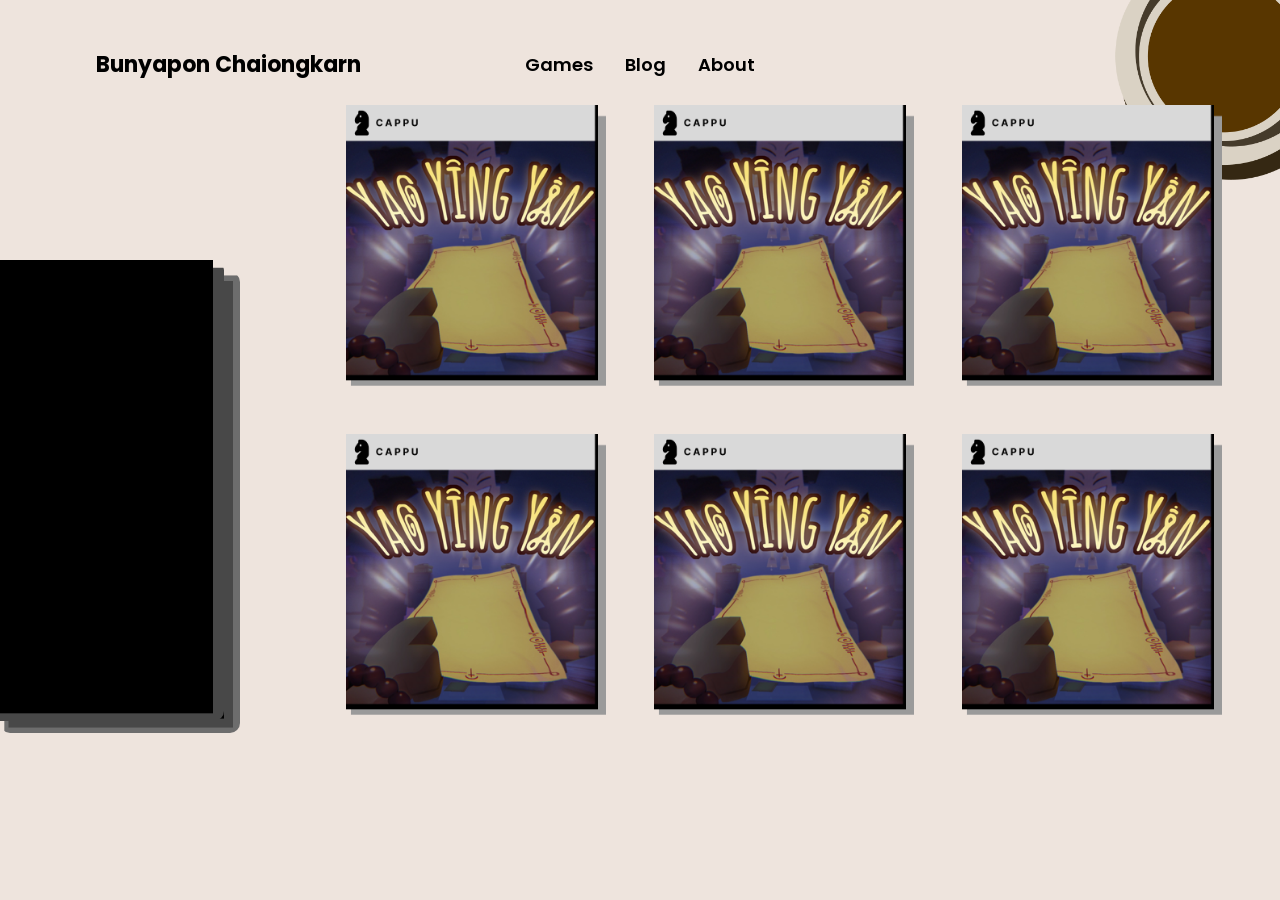
==== Website/index.html @ 5b630ec6 "Initial commit" ====
<!DOCTYPE html>
<html lang="en">
<head>
  <meta charset="UTF-8">
  <meta name="viewport" content="width=device-width, initial-scale=1.0">
  <title>Games List – Bunyapon Chaiongkarn</title>
  <link rel="preconnect" href="https://fonts.googleapis.com">
  <link rel="preconnect" href="https://fonts.gstatic.com" crossorigin>
  <link href="https://fonts.googleapis.com/css2?family=Poppins:wght@400;500;600;700&display=swap" rel="stylesheet">
  <link rel="stylesheet" href="style.css">
</head>
<body>

  <div class="page">

    <img class="coffee-decor" src="../Assets/Coffee.png" alt="" aria-hidden="true">

    <header class="topbar">
      <p class="brand">Bunyapon Chaiongkarn</p>
      <nav class="nav">
        <a href="index.html">Games</a>
        <a href="#">Blog</a>
        <a href="#">About</a>
      </nav>
    </header>

    <main class="games-layout">

      <div class="case-stack" aria-hidden="true">
        <img class="ps-bottom" src="../Assets/PS_Bottom.png" alt="">
        <img class="ps-top" src="../Assets/PS_Top.png" alt="">
      </div>

      <div class="games-grid-wrap">
        <div class="games-grid">
          <a class="game-card" href="#">
            <img src="../Assets/CD%20Case.png" alt="Yao Ying Yan">
          </a>
          <a class="game-card" href="#">
            <img src="../Assets/CD%20Case.png" alt="Yao Ying Yan">
          </a>
          <a class="game-card" href="#">
            <img src="../Assets/CD%20Case.png" alt="Yao Ying Yan">
          </a>
          <a class="game-card" href="#">
            <img src="../Assets/CD%20Case.png" alt="Yao Ying Yan">
          </a>
          <a class="game-card" href="#">
            <img src="../Assets/CD%20Case.png" alt="Yao Ying Yan">
          </a>
          <a class="game-card" href="#">
            <img src="../Assets/CD%20Case.png" alt="Yao Ying Yan">
          </a>
        </div>
      </div>

    </main>

  </div>

</body>
</html>
---- Website/style.css ----
/* =========================================================
   Tokens — from DESIGN.md §2 (draft values, pixel-sampled
   from DraftScreenshot/Home_SelectGame.png + Home_ShowGame.png,
   not yet confirmed against Figma Dev Mode — see §7)
   ========================================================= */
:root {
  --color-bg:        #EEE4DD;
  --color-surface:   #D9D9D9;
  --color-text:      #000000;
  --color-primary:   #583600;
  --color-accent:    #583600;

  --space-1: 4px;
  --space-2: 8px;
  --space-3: 12px;
  --space-4: 16px;
  --space-5: 24px;
  --space-6: 32px;
  --space-7: 48px;
  --space-8: 64px;
  --space-9: 96px;

  --radius-card: 10px;
  --radius-full: 9999px;

  --max-content-width: 1600px;
}

/* =========================================================
   Base
   ========================================================= */
* {
  box-sizing: border-box;
}

body {
  margin: 0;
  background: var(--color-bg);
  color: var(--color-text);
  font-family: "Poppins", sans-serif;
}

a {
  color: inherit;
  text-decoration: none;
}

img {
  max-width: 100%;
}

.page {
  position: relative;
  overflow-x: hidden; /* lets the coffee cup bleed off the true browser edge, at any width,
                          without a horizontal scrollbar */
  min-height: 100vh;
  display: flex;
  flex-direction: column; /* topbar keeps its natural height; games-layout (flex: 1 0 auto)
                              fills everything below it, so the case-stack can be centered
                              in the true remaining viewport height without hardcoding the
                              navbar's height anywhere */
}

/* The header keeps a soft width ceiling so the nav doesn't drift too far
   from the brand on huge monitors. .games-layout is intentionally NOT
   capped here any more — the grid needs to reach the true right edge of
   the screen for .games-grid-wrap to center against it, and the grid's
   own minmax() column sizing already stops individual cards from
   stretching absurdly, so a separate cap isn't needed. */
.topbar {
  max-width: var(--max-content-width);
  margin: 0; /* left-aligned, not centered — stays pinned to the true left
                edge of the page at any window size */
}

/* =========================================================
   Decorative coffee cup — bleeds off the top-right corner,
   same way it does in the screenshot
   ========================================================= */
.coffee-decor {
  position: absolute;
  top: -64px;
  right: -64px;
  width: 240px;
  height: auto;
  pointer-events: none;
  z-index: 0;
}

/* =========================================================
   Top bar — brand name + nav, plain text
   ========================================================= */
.topbar {
  position: relative;
  z-index: 1;
  display: grid;
  grid-template-columns: 1fr auto 1fr;
  align-items: center;
  gap: var(--space-4);
  padding: var(--space-7) var(--space-9) var(--space-5);
}

.brand {
  grid-column: 1;
  justify-self: start;
  margin: 0;
  font-size: 22px;
  font-weight: 700;
}

.nav {
  grid-column: 2;
  justify-self: center;
  display: flex;
  gap: var(--space-6);
}

.nav a {
  font-size: 18px;
  font-weight: 600;
}

/* =========================================================
   Games section — case-stack placeholder + card grid
   ========================================================= */
.games-layout {
  position: relative;
  z-index: 1;
  display: flex;
  align-items: center; /* vertically centers the case-stack between the bottom of the
                           navbar and the bottom of the screen; .games-grid-wrap opts
                           back out of this with its own align-self */
  flex: 1 0 auto; /* fill the remaining viewport height below the navbar, but never
                      shrink below the content's own natural height */
  gap: var(--space-7);
  /* No right/bottom padding: .games-grid-wrap needs to reach the true
     right edge of the screen to center against it, and no bottom padding
     keeps the vertical centering symmetric (padding on only one side
     would skew the midpoint). Left padding stays only so the case-stack's
     margin-left cancel-trick below has something to cancel back to 0. */
  padding: 0 0 0 var(--space-9);
}

/* --- left placeholder stack: PS_Bottom + PS_Top, small offset ---
   Sized to the same proportions as the box in the draft screenshot
   (roughly 1 card wide, ~1.9x a card's height) rather than stretched
   to match the grid, since PS_Top/PS_Bottom are near-square source
   images and object-fit: cover reshapes them either way. */
.case-stack {
  position: relative;
  width: 240px;
  aspect-ratio: 172 / 330;
  flex-shrink: 0;
  /* In the draft screenshot the stack sits flush against the true page
     edge, with none of the left inset the header/grid have — pull it
     back out of .games-layout's padding to match. */
  margin-left: calc(-1 * var(--space-9));
  border-radius: var(--radius-card);
}

.case-stack img {
  position: absolute;
  inset: 0;
  width: 100%;
  height: 100%;
  /* fill (the default), not cover: PS_Top/PS_Bottom are near-square, and
     cover would crop away their own right/bottom shadow-border edge to
     fill this tall box. Stretching keeps that border visible all the way
     down, which is what produces the stepped/fanned look. Since the
     border is a flat color the non-uniform stretch doesn't read as
     distortion. */
  object-fit: fill;
  border-radius: var(--radius-card);
}

.case-stack .ps-bottom {
  z-index: 1;
}

.case-stack .ps-top {
  z-index: 2;
  transform: translate(-16px, -12px);
}

/* --- game card grid ---
   .games-grid-wrap fills the space to the right of the case-stack and
   horizontally centers .games-grid inside it; .games-grid itself uses a
   bounded card width (not 1fr) so it has an intrinsic width to center
   rather than stretching edge-to-edge. */
.games-grid-wrap {
  flex: 1;
  align-self: flex-start; /* opts out of .games-layout's vertical centering —
                              the grid stays top-aligned under the navbar */
  display: flex;
  justify-content: center;
  min-width: 0;
}

.games-grid {
  display: grid;
  grid-template-columns: repeat(3, minmax(180px, 260px));
  gap: var(--space-7);
  align-content: start;
}

.game-card {
  display: block;
}

.game-card img {
  display: block;
  width: 100%;
  height: auto;
}

/* =========================================================
   Responsive — rough pass only; full pass is a later build step (§5)
   ========================================================= */
@media (max-width: 1024px) {
  .games-grid {
    grid-template-columns: repeat(2, minmax(180px, 260px));
  }
}

@media (max-width: 768px) {
  .topbar {
    grid-template-columns: 1fr;
    justify-items: center;
    text-align: center;
    row-gap: var(--space-3);
    padding: var(--space-5) var(--space-5) var(--space-4);
  }

  .brand,
  .nav {
    grid-column: 1;
    justify-self: center;
  }

  .games-layout {
    flex-direction: column;
    align-items: center; /* axis flips with the column direction: this now
                             centers case-stack/grid-wrap horizontally */
    flex: initial; /* the vertical-centering trick is a desktop thing —
                       once everything stacks, just flow normally */
    padding: 0 var(--space-5) var(--space-6);
  }

  .case-stack {
    align-self: center;
    width: 100%;
    max-width: 220px;
    margin-left: 0; /* no longer pinned to the true edge once it's stacked
                        above the grid, centered like everything else */
  }

  .games-grid-wrap {
    align-self: stretch;
    width: 100%;
  }

  .games-grid {
    grid-template-columns: repeat(2, minmax(140px, 1fr));
    gap: var(--space-5);
  }

  .coffee-decor {
    width: 160px;
    top: -40px;
    right: -40px;
  }
}

@media (max-width: 480px) {
  .games-grid {
    grid-template-columns: repeat(2, minmax(120px, 1fr));
    gap: var(--space-4);
  }
}
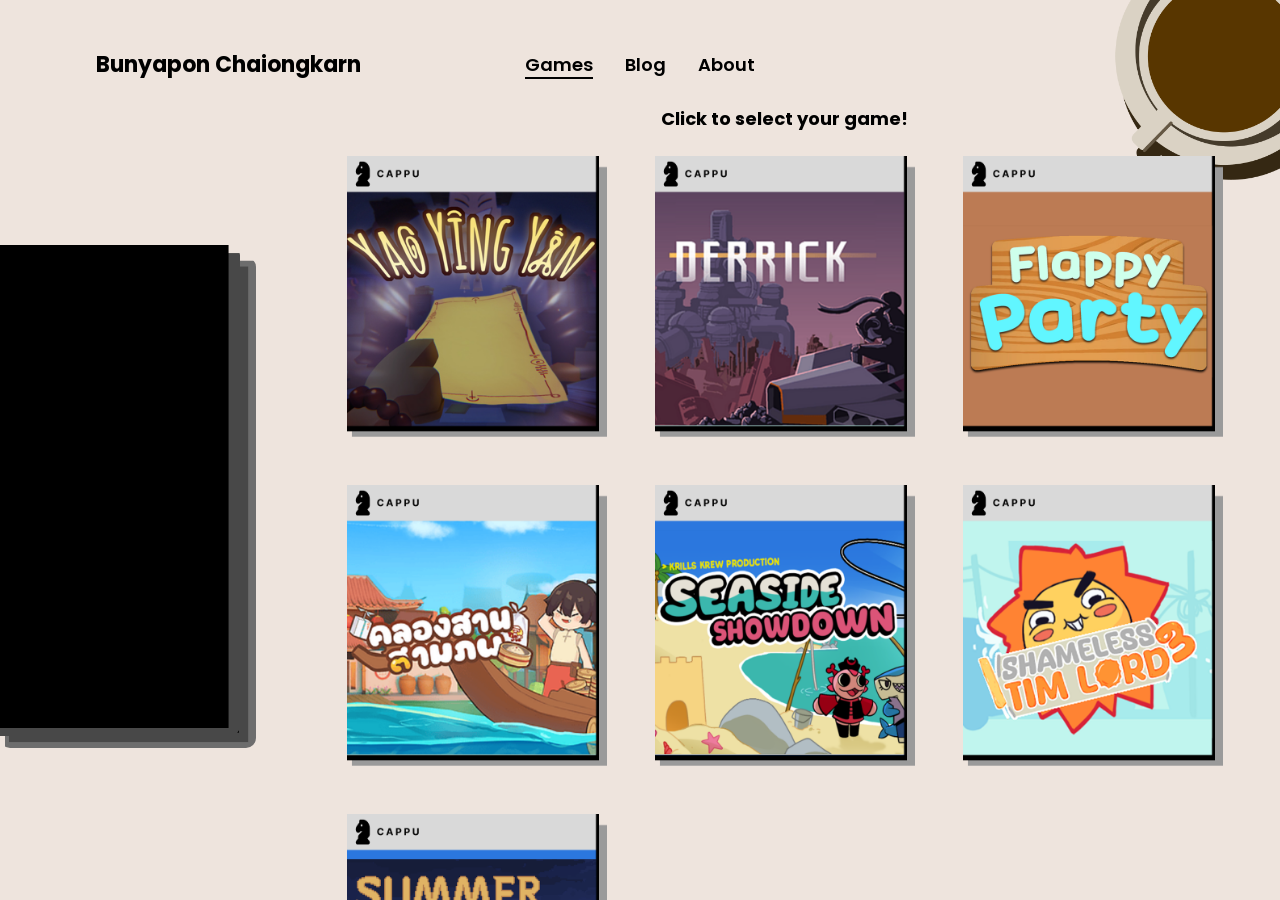
==== commit ee9405e1: "start page" ====
--- a/Website/index.html
+++ b/Website/index.html
@@ -18,45 +18,127 @@
     <header class="topbar">
       <p class="brand">Bunyapon Chaiongkarn</p>
       <nav class="nav">
-        <a href="index.html">Games</a>
+        <a href="index.html" id="navGames" aria-current="page">Games</a>
         <a href="#">Blog</a>
-        <a href="#">About</a>
+        <a href="about.html">About</a>
       </nav>
     </header>
 
     <main class="games-layout">
 
-      <div class="case-stack" aria-hidden="true">
-        <img class="ps-bottom" src="../Assets/PS_Bottom.png" alt="">
-        <img class="ps-top" src="../Assets/PS_Top.png" alt="">
+      <!-- ps-cd sits between the bottom and top case layers, both in the
+           markup and in the z-index order (see style.css): ps-top is
+           always the front card, ps-cd always the middle layer, ps-bottom
+           always the back — that stacking never changes. Only ps-cd's
+           left/right position animates, sliding it from tucked-under to
+           peeking-out — see .case-stack.is-open .ps-cd in style.css. Its
+           `src` below is just the default/fallback shown before any card
+           is clicked — script.js's populateDetail() swaps it to the
+           clicked game's own disc art (GAMES[id].cdImage, from
+           Assets/CD/) at the same moment it fills in the rest of
+           #detailView, so the right disc is already showing before the
+           slide-out animation starts.
+
+           #navBack (below) is a real, functional control — not part of
+           the decorative case art — so it sits inside .case-stack only
+           for positioning (case-stack is already `position: relative`,
+           an easy anchor to sit right above the box), with the three
+           case images individually marked aria-hidden instead of the
+           whole container. It's only shown/focusable in detail view —
+           see .case-stack.is-open .case-back-link in style.css — and
+           wired up in script.js the same way #navGames is. -->
+      <div class="case-stack" id="caseStack">
+        <img class="ps-bottom" src="../Assets/PS_Bottom.png" alt="" aria-hidden="true">
+        <img class="ps-cd" src="../Assets/PS_CD.png" alt="" aria-hidden="true">
+        <img class="ps-top" src="../Assets/PS_Top.png" alt="" aria-hidden="true">
+        <a class="case-back-link" id="navBack" href="index.html">
+          <svg class="case-back-icon" viewBox="0 0 24 24" aria-hidden="true" focusable="false">
+            <path d="M15 4l-8 8 8 8" fill="none" stroke="currentColor" stroke-width="2.5" stroke-linecap="round" stroke-linejoin="round"/>
+          </svg>
+          Back to select page
+        </a>
       </div>
 
-      <div class="games-grid-wrap">
-        <div class="games-grid">
-          <a class="game-card" href="#">
-            <img src="../Assets/CD%20Case.png" alt="Yao Ying Yan">
-          </a>
-          <a class="game-card" href="#">
-            <img src="../Assets/CD%20Case.png" alt="Yao Ying Yan">
-          </a>
-          <a class="game-card" href="#">
-            <img src="../Assets/CD%20Case.png" alt="Yao Ying Yan">
-          </a>
-          <a class="game-card" href="#">
-            <img src="../Assets/CD%20Case.png" alt="Yao Ying Yan">
-          </a>
-          <a class="game-card" href="#">
-            <img src="../Assets/CD%20Case.png" alt="Yao Ying Yan">
-          </a>
-          <a class="game-card" href="#">
-            <img src="../Assets/CD%20Case.png" alt="Yao Ying Yan">
-          </a>
+      <!-- Only one of .games-grid-wrap / .game-detail is in the layout at
+           a time (the other carries `hidden`) — see script.js, which
+           fades .games-stage out, swaps `hidden`/`inert`, then fades it
+           back in. Keeping them as a real display swap (not just an
+           opacity crossfade) lets each view size and align itself
+           independently — the grid stays pinned under the navbar, the
+           detail panel centers on the remaining viewport height.
+
+           Each card's data-game key looks up its info in the GAMES object
+           in script.js (one editable block per game — date, description,
+           meta, links, CD art, screenshots), which fills in #detailView
+           (below) on click. Most games still hold the same placeholder
+           text for now, but each is its own block ready to edit — see
+           GAMES at the top of script.js. -->
+      <div class="games-stage" id="gamesStage">
+
+        <div class="games-grid-wrap" id="gridView">
+          <p class="games-prompt">Click to select your game!</p>
+          <div class="games-grid">
+            <a class="game-card" data-game="yao-ying-yan" href="#">
+              <img src="../Assets/CD_Case/CDCase_YaoYingYan.png" alt="Yao Ying Yan">
+            </a>
+            <a class="game-card" data-game="derrick" href="#">
+              <img src="../Assets/CD_Case/CDCase_Derrick.png" alt="Derrick">
+            </a>
+            <a class="game-card" data-game="flappy" href="#">
+              <img src="../Assets/CD_Case/CDCase_Flappy.png" alt="Flappy">
+            </a>
+            <a class="game-card" data-game="khlong-san" href="#">
+              <img src="../Assets/CD_Case/CDCase_KhlongSan.png" alt="Khlong San">
+            </a>
+            <a class="game-card" data-game="seaside" href="#">
+              <img src="../Assets/CD_Case/CDCase_Seaside.png" alt="Seaside">
+            </a>
+            <a class="game-card" data-game="sil-3" href="#">
+              <img src="../Assets/CD_Case/CDCase_SIL3.png" alt="SIL 3">
+            </a>
+            <a class="game-card" data-game="summer-break" href="#">
+              <img src="../Assets/CD_Case/CDCase_SummerBreak.png" alt="Summer Break">
+            </a>
+          </div>
         </div>
+
+        <div class="game-detail" id="detailView" hidden inert>
+          <div class="detail-info">
+            <h2 class="detail-title">Yao Ying Yan</h2>
+            <p class="detail-date">October 2025</p>
+            <p class="detail-desc">An arcade shooter game that player draw symbols on a Post-it and use it as a talisman to fight ghosts.</p>
+
+            <dl class="detail-meta">
+              <div class="meta-row"><dt>Main Role :</dt><dd data-field="mainRole">Programmer</dd></div>
+              <div class="meta-row"><dt>Team Size :</dt><dd data-field="teamSize">15 People</dd></div>
+              <div class="meta-row"><dt>Time Period :</dt><dd data-field="timePeriod">1 Week (Game Jam)</dd></div>
+              <div class="meta-row"><dt>Tools :</dt><dd data-field="tools">Unity Engine</dd></div>
+            </dl>
+
+            <div class="detail-actions">
+              <a class="icon-link" href="#" aria-label="itch.io" target="_blank" rel="noopener noreferrer">
+                <img src="../Assets/Icon/itch-io_iconl.svg" alt="">
+              </a>
+              <a class="icon-link" href="#" aria-label="YouTube" target="_blank" rel="noopener noreferrer">
+                <img src="../Assets/Icon/youtube_icon.svg" alt="">
+              </a>
+              <a class="btn-learn-more" href="#">Learn More</a>
+            </div>
+          </div>
+
+          <div class="detail-screens">
+            <img src="../Assets/YYY_Image1.png" alt="Yao Ying Yan gameplay screenshot 1">
+            <img src="../Assets/YYY_Image2.png" alt="Yao Ying Yan gameplay screenshot 2">
+            <img src="../Assets/YYY_Image3.png" alt="Yao Ying Yan gameplay screenshot 3">
+          </div>
+        </div>
+
       </div>
 
     </main>
 
   </div>
 
+  <script src="script.js" defer></script>
 </body>
 </html>
--- a/Website/style.css
+++ b/Website/style.css
@@ -53,7 +53,17 @@
   position: relative;
   overflow-x: hidden; /* lets the coffee cup bleed off the true browser edge, at any width,
                           without a horizontal scrollbar */
-  min-height: 100vh;
+  height: 100vh; /* NOT min-height: a flex container that's only min-height-constrained
+                     will happily grow taller than the viewport to fit whichever child
+                     needs more room — which is exactly what let .games-layout (and the
+                     case-stack centered inside it) end up a different height in grid
+                     view (3 rows of cards) vs detail view, and "snap" when switching.
+                     Pinning .page itself to exactly 100vh gives .games-layout's
+                     flex-shrink something to actually shrink against (see there) so it
+                     settles at the same height in both views; the desktop:mobile split
+                     doesn't need this hard cap at all (mobile content is simply allowed
+                     to overflow past it — see .games-layout's mobile override below —
+                     so the page still scrolls normally there, same as before). */
   display: flex;
   flex-direction: column; /* topbar keeps its natural height; games-layout (flex: 1 0 auto)
                               fills everything below it, so the case-stack can be centered
@@ -120,6 +130,12 @@
   font-weight: 600;
 }
 
+.nav a[aria-current="page"] {
+  text-decoration: underline;
+  text-underline-offset: 6px;
+  text-decoration-thickness: 2px;
+}
+
 /* =========================================================
    Games section — case-stack placeholder + card grid
    ========================================================= */
@@ -130,8 +146,27 @@
   align-items: center; /* vertically centers the case-stack between the bottom of the
                            navbar and the bottom of the screen; .games-grid-wrap opts
                            back out of this with its own align-self */
-  flex: 1 0 auto; /* fill the remaining viewport height below the navbar, but never
-                      shrink below the content's own natural height */
+  flex: 1 1 auto; /* fill the remaining viewport height below the navbar — but ALSO
+                      allow shrinking back down to that same remaining height (see
+                      min-height/overflow-y below), instead of being forced taller
+                      by whichever view's content happens to be bigger */
+  min-height: 0; /* without this, a flex item's automatic minimum size is its
+                     content's own height — so once the grid had enough cards to
+                     be taller than the screen, THIS box (not just the grid) grew
+                     past the viewport to fit it, while the shorter detail view
+                     left it exactly viewport height. The case-stack is centered
+                     within THIS box, so it re-centered against a different height
+                     every time the view switched — the "snap". min-height: 0 lets
+                     the box shrink back down to the remaining-viewport height in
+                     both views alike; overflow-y below is what makes that safe. */
+  overflow-y: auto; /* once shrunk to the remaining viewport height, a view whose
+                        content is taller (the grid, with enough cards) scrolls
+                        inside this box instead of being clipped — so nothing is
+                        lost, it just scrolls here instead of the whole page. */
+  scrollbar-gutter: stable; /* reserves the scrollbar's width whether or not it's
+                                actually showing, so switching between a view that
+                                needs to scroll (grid) and one that doesn't
+                                (detail) doesn't ALSO shift everything sideways. */
   gap: var(--space-7);
   /* No right/bottom padding: .games-grid-wrap needs to reach the true
      right edge of the screen to center against it, and no bottom padding
@@ -139,6 +174,17 @@
      would skew the midpoint). Left padding stays only so the case-stack's
      margin-left cancel-trick below has something to cancel back to 0. */
   padding: 0 0 0 var(--space-9);
+
+  /* Shared with .case-stack's width and .detail-screens' width below, so
+     .detail-info's own width (further down) can be computed from them —
+     see the big comment on .detail-info for why. */
+  --case-w: clamp(220px, 20vw, 300px);
+  --screens-w: clamp(210px, 23vw, 340px);
+  /* .case-stack.is-open .ps-cd's width + left (both %s of the case),
+     i.e. how far the open CD's right edge reaches past the case's own
+     left edge, as a multiple of the case's width. Overridden to match
+     the smaller-CD breakpoint below 1150px. */
+  --cd-reach: 1.99;
 }
 
 /* --- left placeholder stack: PS_Bottom + PS_Top, small offset ---
@@ -148,7 +194,13 @@
    images and object-fit: cover reshapes them either way. */
 .case-stack {
   position: relative;
-  width: 240px;
+  z-index: 1;
+  /* The draft screenshots show the SAME box size in both the grid and the
+     detail view — it never shrinks or grows when a card is opened, only
+     the CD slides out from inside it — so this is the one size for both
+     states. clamp() lets it scale a little with viewport width instead
+     of staying pixel-locked at every resolution. */
+  width: var(--case-w);
   aspect-ratio: 172 / 330;
   flex-shrink: 0;
   /* In the draft screenshot the stack sits flush against the true page
@@ -173,27 +225,194 @@
   border-radius: var(--radius-card);
 }
 
+/* "Back to select page" — sits right above the case (bottom: 100% anchors
+   it to .case-stack's own top edge, so it tracks the case's width/position
+   at any viewport size without a hand-picked offset), left-aligned with
+   the case's left edge. Hidden by default and shown only once the case is
+   "open" (detail view) — .is-open is toggled in script.js in the same
+   step as everything else that switches between grid and detail, so this
+   appears/disappears in sync with the rest of the swap. display: none
+   (not just opacity/visibility) also keeps it out of the tab order and
+   off screen readers' radar while the grid is showing, with no extra
+   inert/hidden bookkeeping needed. */
+.case-back-link {
+  display: none;
+  position: absolute;
+  z-index: 4; /* above .ps-top's z-index: 3, though the two never overlap */
+  left: 0;
+  bottom: 100%;
+  margin-bottom: var(--space-3);
+  align-items: center;
+  gap: var(--space-2);
+  color: var(--color-text);
+  font-size: clamp(14px, 1.2vw, 18px);
+  font-weight: 700;
+  white-space: nowrap;
+}
+
+.case-stack.is-open .case-back-link {
+  display: inline-flex;
+}
+
+.case-back-icon {
+  width: clamp(14px, 1.2vw, 18px);
+  height: clamp(14px, 1.2vw, 18px);
+  flex-shrink: 0;
+}
+
+/* Fixed layer order, always — this never changes between the closed and
+   open state: ps-top is always the front card, ps-cd always rides in the
+   middle (sandwiched between the two case layers, never in front of
+   ps-top), ps-bottom is always the back card. Only ps-cd's horizontal
+   position animates; nothing about the stacking order does. */
 .case-stack .ps-bottom {
   z-index: 1;
 }
 
+.case-stack .ps-cd {
+  z-index: 2;
+}
+
 .case-stack .ps-top {
-  z-index: 2;
+  z-index: 3;
   transform: translate(-16px, -12px);
 }
 
-/* --- game card grid ---
-   .games-grid-wrap fills the space to the right of the case-stack and
-   horizontally centers .games-grid inside it; .games-grid itself uses a
-   bounded card width (not 1fr) so it has an intrinsic width to center
-   rather than stretching edge-to-edge. */
+/* --- the CD: slides left-to-right from tucked-under-the-case to peeking
+   out past its right edge, in .case-stack.is-open. It stays the middle
+   layer throughout (see above) — ps-top still overlaps its top-left, so
+   the disc reads as sliding OUT from behind the case, not popping in
+   front of it. PS_CD.png is a circular cutout on a square-ish canvas
+   with a little transparent padding below the circle — object-fit: cover
+   + a 1:1 box crops that padding away so the box hugs the actual disc.
+
+   Sizing: in the draft screenshot the CD's diameter is close to the
+   case's full HEIGHT, not its width — a circle that size is necessarily
+   much wider than the (narrow, portrait) case itself, about 1.8x its
+   width. `left` (a % of the case, its containing block) rather than
+   `transform: translateX()` (a % of the CD's OWN width) drives the
+   horizontal slide, since that's the axis we're reasoning about here;
+   `top: 50%` + `transform: translateY(-50%)` still centers it vertically. */
+.case-stack .ps-cd {
+  position: absolute;
+  left: -183%; /* closed: fully off the case's left edge, so nothing peeks
+                  past the right edge into view — matches the draft grid
+                  screenshot, where no CD shows at all */
+  top: 50%;
+  width: 177%; /* diameter ~= a little less than the case's height */
+  max-width: none; /* the global `img { max-width: 100% }` rule would
+                       otherwise silently cap this back down to the
+                       case's own width, since percentages on both
+                       properties resolve against the same containing
+                       block and max-width always wins over width */
+  height: auto; /* .case-stack img below sets height: 100%, which — since
+                   width is also a definite value here — leaves
+                   aspect-ratio nothing to compute and no effect: the box
+                   ends up the right width but the full case-stack's
+                   height, and border-radius: 50% on THAT draws an
+                   ellipse, not a circle. height: auto hands the vertical
+                   size back to aspect-ratio, so the disc scales evenly in
+                   both directions and always stays round. */
+  aspect-ratio: 1 / 1;
+  object-fit: cover;
+  object-position: top;
+  border-radius: 50%;
+  transform: translateY(-50%);
+  transition: left 0.6s ease;
+}
+
+.case-stack.is-open .ps-cd {
+  /* Peeks out past the case's right edge by roughly the same amount as
+     the draft screenshot — a big peek now that the disc itself is much
+     bigger, but still short of .games-stage (case-stack width + the row
+     gap away), so it doesn't reach into the detail text. */
+  left: 22%;
+}
+
+/* Slow continuous spin, like a record turning — runs all the time, not
+   just while open (it's simplest and costs nothing while the disc is
+   tucked out of sight behind the case). translateY(-50%) has to be
+   repeated in every keyframe rather than left on the `transform` above:
+   once an animation targets a property, its keyframes are the ONLY
+   source of that property's value while it runs, so if they didn't
+   include translateY(-50%) too, the disc would jump out of vertical
+   center the instant the spin started. Gated behind prefers-reduced-motion
+   so it's off entirely for anyone who's asked their OS to limit motion. */
+@media (prefers-reduced-motion: no-preference) {
+  .case-stack .ps-cd {
+    animation: cd-spin 12s linear infinite;
+  }
+}
+
+@keyframes cd-spin {
+  from {
+    transform: translateY(-50%) rotate(0deg);
+  }
+  to {
+    transform: translateY(-50%) rotate(360deg);
+  }
+}
+
+/* --- game card grid / game detail ---
+   .games-stage fills the space to the right of the case-stack. Only one
+   of .games-grid-wrap / .game-detail is ever in the layout at a time (the
+   other has the `hidden` attribute), so each can have its own alignment
+   and sizing without the two fighting over shared box dimensions — the
+   grid stays pinned under the navbar, the detail panel centers on the
+   remaining viewport height like the case-stack does. Switching is a
+   plain fade on .games-stage itself, timed in script.js: fade out, swap
+   which panel is hidden, fade back in. */
+.games-stage {
+  position: relative;
+  z-index: 2; /* explicitly above .case-stack's z-index: 1 — the detail
+                 text needs to stay legible over the CD where the two
+                 overlap, and an explicit value here removes any
+                 ambiguity about DOM-order-based stacking. */
+  flex: 1;
+  align-self: flex-start; /* grid view: top-aligned under the navbar */
+  min-width: 0;
+  opacity: 1;
+  transition: opacity 0.25s ease;
+}
+
+.games-stage.is-detail {
+  align-self: center; /* detail view: centered in the remaining viewport
+                          height, the same way .case-stack is */
+}
+
+.games-stage.is-fading {
+  opacity: 0;
+}
+
+/* `.games-grid-wrap { display: flex }` / `.game-detail { flex-direction:
+   row }` below are author rules, so they'd win over the browser's default
+   `[hidden] { display: none }` even though that looks like it should be
+   more specific — author styles beat the user-agent stylesheet outright.
+   Spelling it out again here (on the ids, so it also wins over the class
+   rules below in specificity, not just origin) is what actually lets
+   script.js's hidden/inert toggling take a panel out of the layout. */
+#gridView[hidden],
+#detailView[hidden] {
+  display: none;
+}
+
 .games-grid-wrap {
-  flex: 1;
-  align-self: flex-start; /* opts out of .games-layout's vertical centering —
-                              the grid stays top-aligned under the navbar */
-  display: flex;
-  justify-content: center;
+  display: flex;
+  flex-direction: column;
+  align-items: center;
   min-width: 0;
+}
+
+.games-prompt {
+  margin: 0 0 var(--space-5) 0;
+  font-size: 18px;
+  font-weight: 700;
+  text-align: center;
+}
+
+.game-card {
+  cursor: pointer;
+  display: block;
 }
 
 .games-grid {
@@ -203,19 +422,180 @@
   align-content: start;
 }
 
-.game-card {
-  display: block;
-}
-
 .game-card img {
   display: block;
   width: 100%;
   height: auto;
 }
 
+/* --- game detail panel: info column (title/date/desc/meta/actions)
+   + a column of stacked gameplay screenshots pinned to the true right
+   edge of the page ---
+   `width: fit-content` + `margin-left: auto` is what does the pinning
+   (NOT `justify-content: space-between` — with .detail-info's width
+   capped by max-width, `space-between` on a `width: 100%` flex container
+   leaves a leftover "dead zone" that isn't claimed by either the `gap`
+   or `padding-right` value, so the two visible gaps end up unequal in
+   practice, worse the wider the window gets). Shrinking the box to its
+   content and pushing it right with auto margin means `gap` (text →
+   screenshots) and `padding-right` (screenshots → true edge) are the
+   ONLY things producing space, so setting them to the same token makes
+   the two gaps genuinely, robustly equal at any viewport width. Sizes
+   use clamp() so both the text/button and the screenshots scale with
+   viewport width instead of staying a fixed px size at every resolution
+   — bounds are a reasonable read of the Home_ShowGame draft, not a
+   Dev-Mode-confirmed spec (same caveat as the rest of §2). */
+.game-detail {
+  display: flex;
+  flex-direction: row;
+  align-items: flex-start;
+  width: fit-content;
+  margin-left: auto;
+  gap: var(--space-7);
+  /* Same value as the `gap` above, on purpose: the gap between the
+     description text and the screenshots should match the gap between
+     the screenshots and the true right edge, not just "some" margin. */
+  padding-right: var(--space-7);
+}
+
+/* .detail-info's width is computed, not just clamped, so the gap between
+   the CD and the text (an otherwise-empty leftover space, since
+   .game-detail is pinned to the true right edge — see its own comment)
+   comes out equal to the gap between the text and the screenshots,
+   rather than being whatever's left over. Working from the right edge
+   inward: .game-detail's left edge sits at (100vw - its own width), and
+   we want that to land exactly --space-7 past the CD's right edge
+   (case width × --cd-reach). Solving for .detail-info's width given
+   .game-detail's width = info + gap + screens + padding-right (all
+   --space-7) leaves 100vw − (case × reach) − screens − 3×(--space-7).
+   clamp() keeps it from going unreasonably narrow on small viewports,
+   and caps it at 880px so paragraph lines don't stretch unreadably long
+   on very wide monitors — the two gaps stay exactly equal up to roughly
+   a 1920px-wide window (comfortably past DESIGN.md's 1440px target and
+   common real laptop/monitor widths); past that the cap wins and the
+   CD-side gap grows again rather than the text. See .detail-title etc.
+   below for the matching font-size growth ("scale the text") that makes
+   a wider box actually get used rather than just adding blank space. */
+.detail-info {
+  flex: none;
+  min-width: 0;
+  width: clamp(
+    260px,
+    calc(100vw - (var(--case-w) * var(--cd-reach)) - var(--screens-w) - (var(--space-7) * 3)),
+    880px
+  );
+}
+
+.detail-title {
+  margin: 0 0 var(--space-2);
+  font-size: clamp(20px, 2.1vw, 30px);
+  font-weight: 700;
+}
+
+.detail-date {
+  margin: 0 0 var(--space-3);
+  font-size: clamp(14px, 1.35vw, 19px);
+  font-weight: 700;
+}
+
+.detail-desc {
+  margin: 0 0 var(--space-4);
+  font-size: clamp(14px, 1.35vw, 19px);
+  line-height: 1.5;
+}
+
+.detail-meta {
+  margin: 0 0 var(--space-5);
+}
+
+.meta-row {
+  display: flex;
+  gap: var(--space-1);
+  font-size: clamp(13px, 1.25vw, 18px);
+  line-height: 1.7;
+}
+
+.detail-meta dt,
+.detail-meta dd {
+  margin: 0;
+  font-weight: 400;
+}
+
+.detail-meta dt {
+  font-weight: 700;
+}
+
+.detail-actions {
+  display: flex;
+  align-items: center;
+  gap: var(--space-4);
+}
+
+.icon-link {
+  display: inline-flex;
+  width: clamp(24px, 2.4vw, 36px);
+  height: clamp(24px, 2.4vw, 36px);
+  flex-shrink: 0;
+}
+
+.icon-link img {
+  width: 100%;
+  height: 100%;
+  object-fit: contain;
+}
+
+.btn-learn-more {
+  display: inline-block;
+  background: var(--color-primary);
+  color: #fff;
+  font-size: clamp(14px, 1.35vw, 19px);
+  font-weight: 700;
+  padding: clamp(10px, 1.1vw, 15px) clamp(24px, 2.6vw, 38px);
+  border-radius: var(--radius-full);
+  white-space: nowrap;
+}
+
+.detail-screens {
+  flex-shrink: 0;
+  width: var(--screens-w);
+  display: flex;
+  flex-direction: column;
+  gap: var(--space-3);
+}
+
+.detail-screens img {
+  display: block;
+  width: 100%;
+  border-radius: var(--radius-card);
+}
+
 /* =========================================================
    Responsive — rough pass only; full pass is a later build step (§5)
    ========================================================= */
+
+/* Below ~1050px the open detail panel's text/screenshots no longer have
+   slack space to sit clear of the case — .game-detail's own min-content
+   width fills the rest of .games-stage exactly, flush against the gap
+   after .case-stack, so the big design-ratio CD (diameter ~= the case's
+   height) would run straight into the text. Falling back to a smaller,
+   shorter peek here (closer to the case's own width, not its height)
+   keeps the CD clear of the text through the rest of the desktop range,
+   down to the 768px mobile breakpoint. */
+@media (max-width: 1150px) {
+  .games-layout {
+    --cd-reach: 1.22; /* matches the smaller CD's width (94%) + left (28%) below */
+  }
+
+  .case-stack .ps-cd {
+    width: 94%;
+    left: 0;
+  }
+
+  .case-stack.is-open .ps-cd {
+    left: 28%;
+  }
+}
+
 @media (max-width: 1024px) {
   .games-grid {
     grid-template-columns: repeat(2, minmax(180px, 260px));
@@ -243,7 +623,24 @@
                              centers case-stack/grid-wrap horizontally */
     flex: initial; /* the vertical-centering trick is a desktop thing —
                        once everything stacks, just flow normally */
+    min-height: auto; /* undo the desktop centering-stability trick above —
+                          mobile stacks everything in normal flow and should
+                          scroll with the whole page, not in its own nested
+                          box */
+    overflow-y: visible;
     padding: 0 var(--space-5) var(--space-6);
+  }
+
+  /* .page's own height: 100vh cap (see there) is what gives .games-layout
+     something concrete to shrink against on desktop — needed only for the
+     side-by-side case-stack/grid layout above. Once everything stacks in
+     one column there's nothing to center against a shrinking sibling, so
+     undo the cap here too: .page (and with it the whole document) grows
+     to fit the stacked content again, and the browser's normal page
+     scrollbar takes over, same as before this fix. */
+  .page {
+    height: auto;
+    min-height: 100vh;
   }
 
   .case-stack {
@@ -254,7 +651,17 @@
                         above the grid, centered like everything else */
   }
 
-  .games-grid-wrap {
+  /* Only in detail view (once .case-back-link is actually showing) —
+     stacked this close under the nav, "Back to select page" (sitting
+     just above the case via bottom: 100%) would otherwise overlap it.
+     Scoped to .is-open so the grid view doesn't waste this space when
+     the link isn't there to make room for. */
+  .case-stack.is-open {
+    margin-top: var(--space-7);
+  }
+
+  .games-stage,
+  .games-stage.is-detail {
     align-self: stretch;
     width: 100%;
   }
@@ -262,6 +669,33 @@
   .games-grid {
     grid-template-columns: repeat(2, minmax(140px, 1fr));
     gap: var(--space-5);
+  }
+
+  .game-detail {
+    flex-direction: column;
+    align-items: center;
+    text-align: center;
+    width: 100%; /* undo the desktop fit-content sizing so the column
+                     fills the centered mobile layout instead of
+                     shrink-wrapping to its content width */
+    margin-left: 0; /* undo the desktop right-pinning auto margin */
+    padding-right: 0; /* the desktop right inset would just skew the
+                          centered stack sideways once it's a single
+                          column */
+  }
+
+  .detail-info {
+    width: 100%; /* override the desktop calc() — there's no CD-gap to
+                     balance once the layout stacks into a single column */
+  }
+
+  .detail-actions {
+    justify-content: center;
+  }
+
+  .detail-screens {
+    width: 100%;
+    max-width: 320px;
   }
 
   .coffee-decor {
@@ -277,3 +711,178 @@
     gap: var(--space-4);
   }
 }
+
+/* =========================================================
+   About page — photo/skills column + bio column
+   ========================================================= */
+
+/* .page's height: 100vh cap (see there) exists only to stabilize the
+   Games page's side-by-side case-stack/grid centering trick. The About
+   page has no such trick and plenty of ordinary content (the Achievements
+   list alone can run past one screen), so it just needs to grow and
+   scroll like any normal page — same override the Games page itself
+   already falls back to once it stacks on mobile, just applied here at
+   every width via the extra .about-page class on <body>'s .page div. */
+.about-page {
+  height: auto;
+  min-height: 100vh;
+}
+
+.about-layout {
+  position: relative;
+  z-index: 1;
+  display: grid;
+  grid-template-columns: minmax(260px, 340px) 1fr;
+  align-items: start;
+  gap: var(--space-8);
+  max-width: var(--max-content-width);
+  margin: 0;
+  padding: var(--space-3) var(--space-9) var(--space-9);
+}
+
+.about-photo {
+  display: block;
+  width: 100%;
+  aspect-ratio: 1 / 1;
+  object-fit: cover;
+  border-radius: var(--radius-card);
+}
+
+.about-social {
+  display: flex;
+  gap: var(--space-5);
+  margin-top: var(--space-5);
+}
+
+/* TOOLS / DEVELOPMENT boxes */
+.about-box {
+  margin-top: var(--space-6);
+  background: var(--color-surface);
+  border-radius: var(--radius-card);
+  padding: var(--space-5);
+}
+
+.about-box-title {
+  margin: 0 0 var(--space-4);
+  font-size: 14px;
+  font-weight: 700;
+  letter-spacing: 0.04em;
+}
+
+.tag-list {
+  display: flex;
+  flex-wrap: wrap;
+  gap: var(--space-3);
+  margin: 0;
+  padding: 0;
+  list-style: none;
+}
+
+.tag-list li {
+  background: var(--color-bg);
+  border-radius: var(--radius-card);
+  padding: var(--space-2) var(--space-4);
+  font-size: 13px;
+  font-weight: 600;
+}
+
+/* Right column — five stacked sections, same heading style throughout */
+.about-section {
+  margin-bottom: var(--space-7);
+}
+
+.about-section:last-child {
+  margin-bottom: 0;
+}
+
+.about-section-title {
+  margin: 0 0 var(--space-3);
+  font-size: 20px;
+  font-weight: 700;
+}
+
+.about-name {
+  margin: 0;
+  font-weight: 700;
+  line-height: 1.4;
+}
+
+.about-role {
+  margin: 0 0 var(--space-4);
+  line-height: 1.4;
+}
+
+.about-bio-text,
+.about-text {
+  margin: 0 0 var(--space-1);
+  line-height: 1.5;
+}
+
+.about-text:last-child {
+  margin-bottom: 0;
+}
+
+.about-motto {
+  margin: 0;
+  font-weight: 700;
+  font-size: 18px;
+}
+
+.about-motto a {
+  text-decoration: underline;
+  text-underline-offset: 4px;
+}
+
+.about-list {
+  margin: 0;
+  padding-left: 20px;
+  line-height: 1.6;
+}
+
+.about-list > li {
+  margin-bottom: var(--space-2);
+}
+
+.about-list > li:last-child {
+  margin-bottom: 0;
+}
+
+.about-sublist {
+  margin: var(--space-2) 0 0;
+  padding-left: 20px;
+  line-height: 1.6;
+}
+
+.about-sublist li {
+  margin-bottom: var(--space-1);
+}
+
+.about-sublist li:last-child {
+  margin-bottom: 0;
+}
+
+@media (max-width: 900px) {
+  .about-layout {
+    grid-template-columns: 1fr;
+    padding: var(--space-3) var(--space-6) var(--space-7);
+  }
+
+  .about-side {
+    max-width: 340px;
+    margin: 0 auto;
+  }
+
+  .about-social {
+    justify-content: center;
+  }
+}
+
+@media (max-width: 768px) {
+  /* .coffee-decor's own shrink at this width is already handled by the
+     Games page's ≤768px block above (that rule isn't scoped to the games
+     layout, so it applies here too) — nothing extra needed for it. */
+  .about-layout {
+    padding: var(--space-2) var(--space-5) var(--space-6);
+    gap: var(--space-6);
+  }
+}
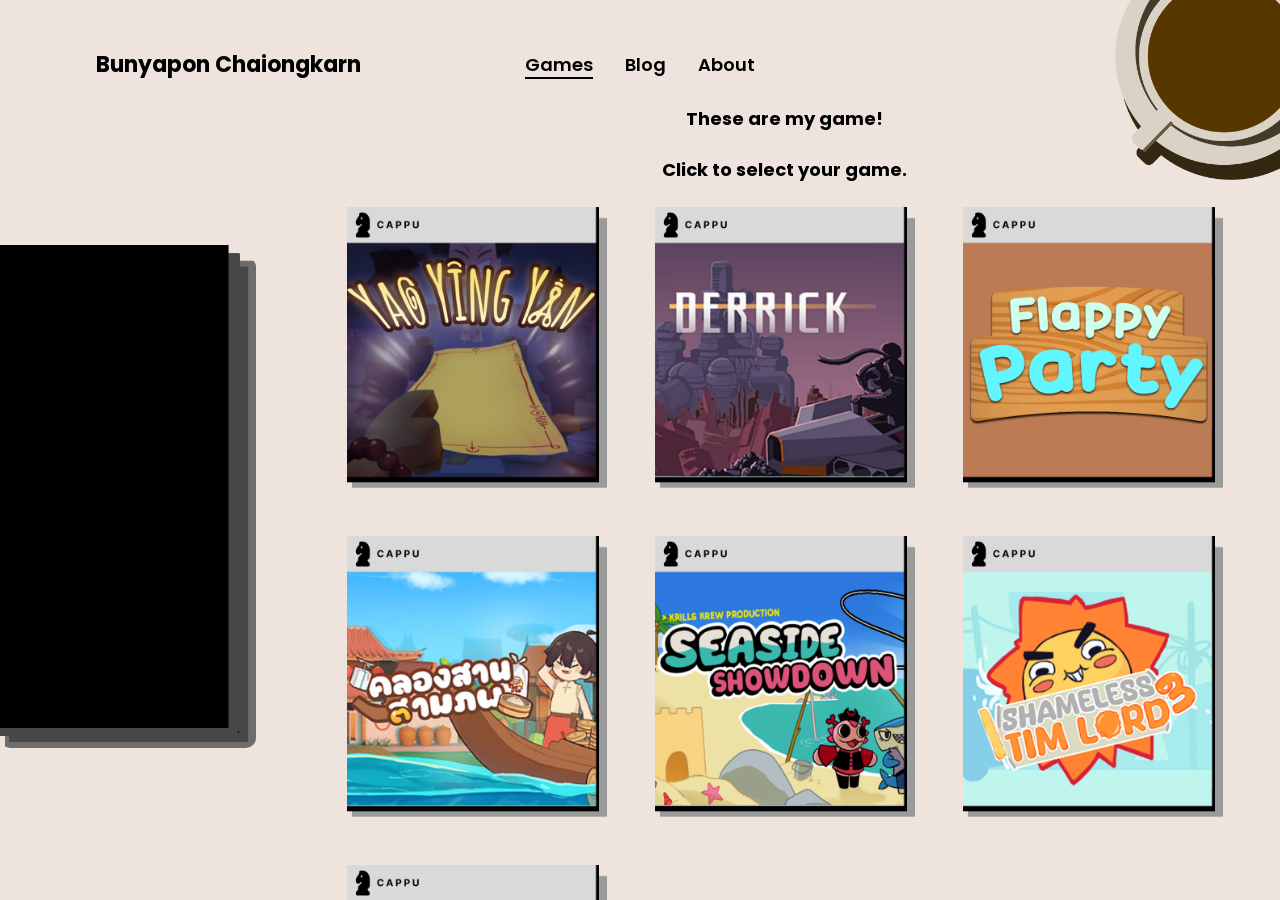
==== commit f34fe769: "update transition between pages" ====
--- a/Website/index.html
+++ b/Website/index.html
@@ -24,7 +24,7 @@
       </nav>
     </header>
 
-    <main class="games-layout">
+    <main class="games-layout page-content">
 
       <!-- ps-cd sits between the bottom and top case layers, both in the
            markup and in the z-index order (see style.css): ps-top is
@@ -76,7 +76,8 @@
       <div class="games-stage" id="gamesStage">
 
         <div class="games-grid-wrap" id="gridView">
-          <p class="games-prompt">Click to select your game!</p>
+          <p class="games-prompt">These are my game!</p>
+          <p class="games-prompt">Click to select your game.</p>
           <div class="games-grid">
             <a class="game-card" data-game="yao-ying-yan" href="#">
               <img src="../Assets/CD_Case/CDCase_YaoYingYan.png" alt="Yao Ying Yan">
@@ -139,6 +140,7 @@
 
   </div>
 
+  <script src="pagefade.js" defer></script>
   <script src="script.js" defer></script>
 </body>
 </html>
--- a/Website/style.css
+++ b/Website/style.css
@@ -886,3 +886,52 @@
     gap: var(--space-6);
   }
 }
+
+/* =========================================================
+   Page transitions — fade in on load, fade out just before
+   following a link to another page on the site.
+
+   Scoped to .page-content (the <main> on every page — .games-layout
+   on index.html, .about-layout on about.html) rather than .page
+   itself, so the topbar (brand + nav) and the coffee-decor stay put
+   and only the part that actually changes between pages fades.
+
+   The fade-in half is a plain CSS animation with no class gate, so
+   it just runs on its own the instant .page-content exists — it
+   still works correctly even if JS is off or hasn't finished
+   loading yet, unlike a class-toggle approach that would need JS to
+   ever reveal the content at all. The fade-out half can't be done
+   in CSS alone (nothing can delay a real navigation), so that part
+   is pagefade.js, loaded on every page — it adds .is-leaving and
+   waits out FADE_MS before actually navigating.
+
+   Same 250ms/ease timing as .games-stage's grid<->detail crossfade
+   (script.js) so the whole site reads as one consistent motion
+   language rather than two unrelated fades. */
+.page-content {
+  opacity: 1;
+  animation: page-fade-in 0.25s ease both;
+}
+
+@keyframes page-fade-in {
+  from {
+    opacity: 0;
+  }
+}
+
+.page-content.is-leaving {
+  animation: page-fade-out 0.25s ease both;
+}
+
+@keyframes page-fade-out {
+  to {
+    opacity: 0;
+  }
+}
+
+@media (prefers-reduced-motion: reduce) {
+  .page-content,
+  .page-content.is-leaving {
+    animation: none;
+  }
+}
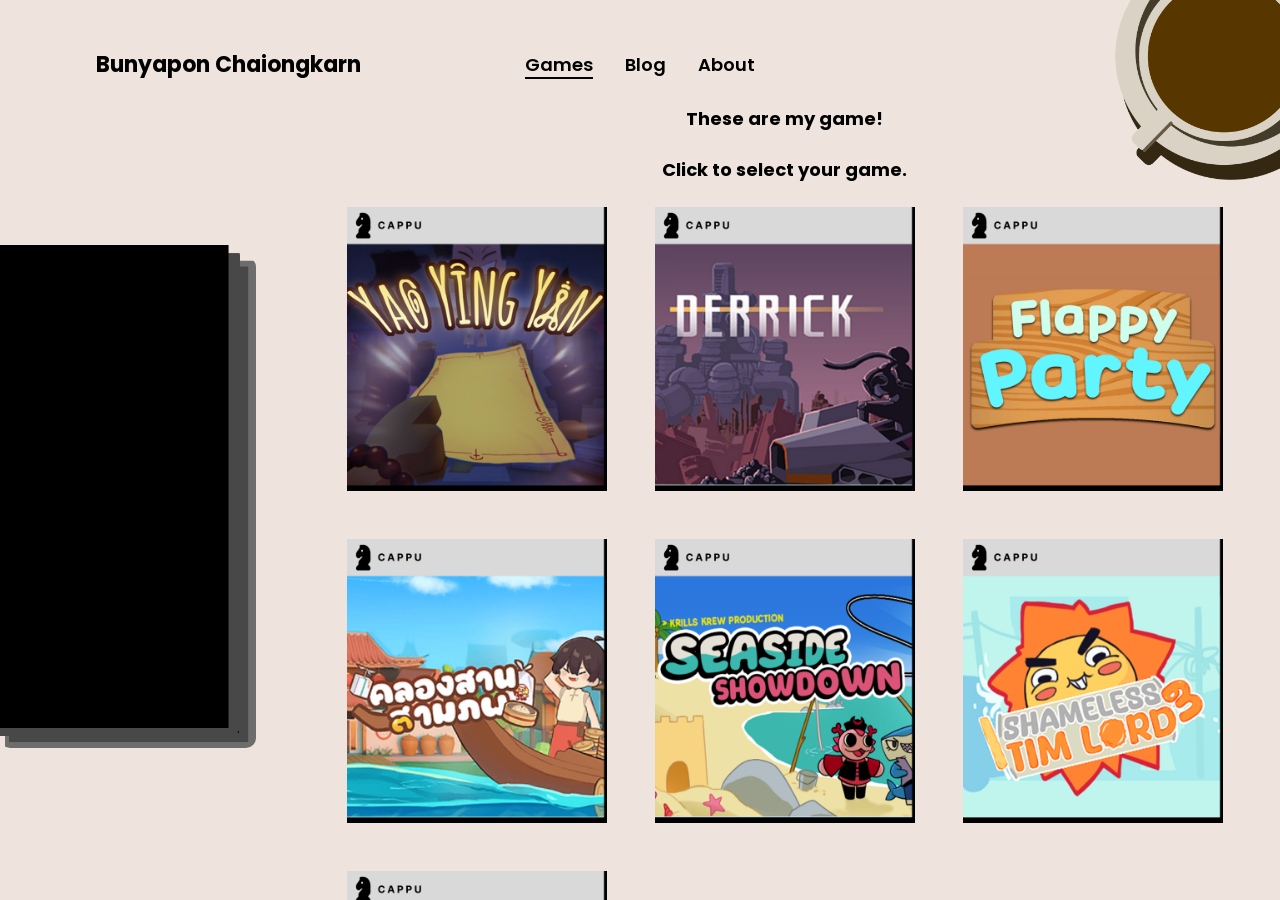
==== commit 94a88026: "code cleanup" ====
--- a/Website/index.html
+++ b/Website/index.html
@@ -19,34 +19,18 @@
       <p class="brand">Bunyapon Chaiongkarn</p>
       <nav class="nav">
         <a href="index.html" id="navGames" aria-current="page">Games</a>
-        <a href="#">Blog</a>
+        <a href="blog.html">Blog</a>
         <a href="about.html">About</a>
       </nav>
     </header>
 
     <main class="games-layout page-content">
 
-      <!-- ps-cd sits between the bottom and top case layers, both in the
-           markup and in the z-index order (see style.css): ps-top is
-           always the front card, ps-cd always the middle layer, ps-bottom
-           always the back — that stacking never changes. Only ps-cd's
-           left/right position animates, sliding it from tucked-under to
-           peeking-out — see .case-stack.is-open .ps-cd in style.css. Its
-           `src` below is just the default/fallback shown before any card
-           is clicked — script.js's populateDetail() swaps it to the
-           clicked game's own disc art (GAMES[id].cdImage, from
-           Assets/CD/) at the same moment it fills in the rest of
-           #detailView, so the right disc is already showing before the
-           slide-out animation starts.
-
-           #navBack (below) is a real, functional control — not part of
-           the decorative case art — so it sits inside .case-stack only
-           for positioning (case-stack is already `position: relative`,
-           an easy anchor to sit right above the box), with the three
-           case images individually marked aria-hidden instead of the
-           whole container. It's only shown/focusable in detail view —
-           see .case-stack.is-open .case-back-link in style.css — and
-           wired up in script.js the same way #navGames is. -->
+      <!-- The ps-cd `src` here is only the fallback shown before any card is
+           clicked; script.js swaps in the clicked game's own disc art. The
+           three case images are decorative (aria-hidden), but #navBack is a
+           real control, so it isn't — it just sits inside .case-stack for
+           positioning. -->
       <div class="case-stack" id="caseStack">
         <img class="ps-bottom" src="../Assets/PS_Bottom.png" alt="" aria-hidden="true">
         <img class="ps-cd" src="../Assets/PS_CD.png" alt="" aria-hidden="true">
@@ -59,20 +43,10 @@
         </a>
       </div>
 
-      <!-- Only one of .games-grid-wrap / .game-detail is in the layout at
-           a time (the other carries `hidden`) — see script.js, which
-           fades .games-stage out, swaps `hidden`/`inert`, then fades it
-           back in. Keeping them as a real display swap (not just an
-           opacity crossfade) lets each view size and align itself
-           independently — the grid stays pinned under the navbar, the
-           detail panel centers on the remaining viewport height.
-
-           Each card's data-game key looks up its info in the GAMES object
-           in script.js (one editable block per game — date, description,
-           meta, links, CD art, screenshots), which fills in #detailView
-           (below) on click. Most games still hold the same placeholder
-           text for now, but each is its own block ready to edit — see
-           GAMES at the top of script.js. -->
+      <!-- Only one of .games-grid-wrap / .game-detail is in the layout at a
+           time (the other carries `hidden`); script.js does the swap. Each
+           card's data-game key is what looks its details up in GAMES at the
+           top of script.js. -->
       <div class="games-stage" id="gamesStage">
 
         <div class="games-grid-wrap" id="gridView">
--- a/Website/style.css
+++ b/Website/style.css
@@ -1,7 +1,5 @@
 /* =========================================================
-   Tokens — from DESIGN.md §2 (draft values, pixel-sampled
-   from DraftScreenshot/Home_SelectGame.png + Home_ShowGame.png,
-   not yet confirmed against Figma Dev Mode — see §7)
+   Tokens — see DESIGN.md §2
    ========================================================= */
 :root {
   --color-bg:        #EEE4DD;
@@ -51,41 +49,18 @@
 
 .page {
   position: relative;
-  overflow-x: hidden; /* lets the coffee cup bleed off the true browser edge, at any width,
-                          without a horizontal scrollbar */
-  height: 100vh; /* NOT min-height: a flex container that's only min-height-constrained
-                     will happily grow taller than the viewport to fit whichever child
-                     needs more room — which is exactly what let .games-layout (and the
-                     case-stack centered inside it) end up a different height in grid
-                     view (3 rows of cards) vs detail view, and "snap" when switching.
-                     Pinning .page itself to exactly 100vh gives .games-layout's
-                     flex-shrink something to actually shrink against (see there) so it
-                     settles at the same height in both views; the desktop:mobile split
-                     doesn't need this hard cap at all (mobile content is simply allowed
-                     to overflow past it — see .games-layout's mobile override below —
-                     so the page still scrolls normally there, same as before). */
-  display: flex;
-  flex-direction: column; /* topbar keeps its natural height; games-layout (flex: 1 0 auto)
-                              fills everything below it, so the case-stack can be centered
-                              in the true remaining viewport height without hardcoding the
-                              navbar's height anywhere */
-}
-
-/* The header keeps a soft width ceiling so the nav doesn't drift too far
-   from the brand on huge monitors. .games-layout is intentionally NOT
-   capped here any more — the grid needs to reach the true right edge of
-   the screen for .games-grid-wrap to center against it, and the grid's
-   own minmax() column sizing already stops individual cards from
-   stretching absurdly, so a separate cap isn't needed. */
-.topbar {
-  max-width: var(--max-content-width);
-  margin: 0; /* left-aligned, not centered — stays pinned to the true left
-                edge of the page at any window size */
+  overflow-x: hidden; /* lets the coffee cup bleed off the browser edge without
+                          a horizontal scrollbar */
+  height: 100vh; /* a hard cap, NOT min-height: .games-layout below shrinks against
+                    it so the case-stack centres at the same height in both the grid
+                    and detail views. Ordinary scrolling pages opt out with
+                    .page-scroll. */
+  display: flex;
+  flex-direction: column;
 }
 
 /* =========================================================
-   Decorative coffee cup — bleeds off the top-right corner,
-   same way it does in the screenshot
+   Decorative coffee cup — bleeds off the top-right corner
    ========================================================= */
 .coffee-decor {
   position: absolute;
@@ -107,6 +82,9 @@
   grid-template-columns: 1fr auto 1fr;
   align-items: center;
   gap: var(--space-4);
+  max-width: var(--max-content-width); /* stops the nav drifting away from the
+                                          brand on very wide monitors */
+  margin: 0; /* left-aligned, not centred */
   padding: var(--space-7) var(--space-9) var(--space-5);
 }
 
@@ -143,69 +121,41 @@
   position: relative;
   z-index: 1;
   display: flex;
-  align-items: center; /* vertically centers the case-stack between the bottom of the
-                           navbar and the bottom of the screen; .games-grid-wrap opts
-                           back out of this with its own align-self */
-  flex: 1 1 auto; /* fill the remaining viewport height below the navbar — but ALSO
-                      allow shrinking back down to that same remaining height (see
-                      min-height/overflow-y below), instead of being forced taller
-                      by whichever view's content happens to be bigger */
-  min-height: 0; /* without this, a flex item's automatic minimum size is its
-                     content's own height — so once the grid had enough cards to
-                     be taller than the screen, THIS box (not just the grid) grew
-                     past the viewport to fit it, while the shorter detail view
-                     left it exactly viewport height. The case-stack is centered
-                     within THIS box, so it re-centered against a different height
-                     every time the view switched — the "snap". min-height: 0 lets
-                     the box shrink back down to the remaining-viewport height in
-                     both views alike; overflow-y below is what makes that safe. */
-  overflow-y: auto; /* once shrunk to the remaining viewport height, a view whose
-                        content is taller (the grid, with enough cards) scrolls
-                        inside this box instead of being clipped — so nothing is
-                        lost, it just scrolls here instead of the whole page. */
-  scrollbar-gutter: stable; /* reserves the scrollbar's width whether or not it's
-                                actually showing, so switching between a view that
-                                needs to scroll (grid) and one that doesn't
-                                (detail) doesn't ALSO shift everything sideways. */
+  align-items: center; /* centres the case-stack in the space below the navbar */
+  flex: 1 1 auto;
+  min-height: 0; /* lets this box shrink back to the remaining viewport height
+                    rather than growing to fit whichever view is taller — that
+                    difference is what made the case-stack jump between views */
+  overflow-y: auto; /* so a taller view (the grid) scrolls inside this box
+                       instead of being clipped by the shrink above */
+  scrollbar-gutter: stable; /* reserve the scrollbar's width either way, so
+                               views of different heights don't shift sideways */
   gap: var(--space-7);
-  /* No right/bottom padding: .games-grid-wrap needs to reach the true
-     right edge of the screen to center against it, and no bottom padding
-     keeps the vertical centering symmetric (padding on only one side
-     would skew the midpoint). Left padding stays only so the case-stack's
-     margin-left cancel-trick below has something to cancel back to 0. */
+  /* No right/bottom padding: the grid needs to reach the true right edge to
+     centre against it, and padding on one side only would skew the vertical
+     midpoint. Left padding stays for .case-stack's negative margin to cancel. */
   padding: 0 0 0 var(--space-9);
 
-  /* Shared with .case-stack's width and .detail-screens' width below, so
-     .detail-info's own width (further down) can be computed from them —
-     see the big comment on .detail-info for why. */
+  /* Shared with .case-stack and .detail-screens so .detail-info's width can be
+     computed from them — see there. */
   --case-w: clamp(220px, 20vw, 300px);
   --screens-w: clamp(210px, 23vw, 340px);
-  /* .case-stack.is-open .ps-cd's width + left (both %s of the case),
-     i.e. how far the open CD's right edge reaches past the case's own
-     left edge, as a multiple of the case's width. Overridden to match
-     the smaller-CD breakpoint below 1150px. */
+  /* How far the open CD reaches past the case's left edge, as a multiple of the
+     case's width (its own width % + left %). */
   --cd-reach: 1.99;
 }
 
-/* --- left placeholder stack: PS_Bottom + PS_Top, small offset ---
-   Sized to the same proportions as the box in the draft screenshot
-   (roughly 1 card wide, ~1.9x a card's height) rather than stretched
-   to match the grid, since PS_Top/PS_Bottom are near-square source
-   images and object-fit: cover reshapes them either way. */
+/* --- left placeholder stack: PS_Bottom + PS_Top, small offset --- */
 .case-stack {
   position: relative;
   z-index: 1;
-  /* The draft screenshots show the SAME box size in both the grid and the
-     detail view — it never shrinks or grows when a card is opened, only
-     the CD slides out from inside it — so this is the one size for both
-     states. clamp() lets it scale a little with viewport width instead
-     of staying pixel-locked at every resolution. */
+  /* One size for both views — opening a card only slides the CD out, the box
+     itself never changes size. clamp() lets it scale with the viewport. */
   width: var(--case-w);
   aspect-ratio: 172 / 330;
   flex-shrink: 0;
-  /* In the draft screenshot the stack sits flush against the true page
-     edge, with none of the left inset the header/grid have — pull it
-     back out of .games-layout's padding to match. */
+  /* Sits flush against the true page edge, so pull it back out of
+     .games-layout's left padding. */
   margin-left: calc(-1 * var(--space-9));
   border-radius: var(--radius-card);
 }
@@ -215,26 +165,18 @@
   inset: 0;
   width: 100%;
   height: 100%;
-  /* fill (the default), not cover: PS_Top/PS_Bottom are near-square, and
-     cover would crop away their own right/bottom shadow-border edge to
-     fill this tall box. Stretching keeps that border visible all the way
-     down, which is what produces the stepped/fanned look. Since the
-     border is a flat color the non-uniform stretch doesn't read as
+  /* fill, not cover: PS_Top/PS_Bottom are near-square, and cover would crop
+     away their own border edge — which is what gives the stack its fanned
+     look. The border is a flat colour, so stretching doesn't read as
      distortion. */
   object-fit: fill;
   border-radius: var(--radius-card);
 }
 
-/* "Back to select page" — sits right above the case (bottom: 100% anchors
-   it to .case-stack's own top edge, so it tracks the case's width/position
-   at any viewport size without a hand-picked offset), left-aligned with
-   the case's left edge. Hidden by default and shown only once the case is
-   "open" (detail view) — .is-open is toggled in script.js in the same
-   step as everything else that switches between grid and detail, so this
-   appears/disappears in sync with the rest of the swap. display: none
-   (not just opacity/visibility) also keeps it out of the tab order and
-   off screen readers' radar while the grid is showing, with no extra
-   inert/hidden bookkeeping needed. */
+/* "Back to select page" — anchored to .case-stack's own top edge
+   (bottom: 100%), so it tracks the case at any viewport size. Shown only once
+   the case is open, via .is-open (toggled in script.js). display: none rather
+   than opacity also keeps it out of the tab order while the grid is showing. */
 .case-back-link {
   display: none;
   position: absolute;
@@ -260,11 +202,8 @@
   flex-shrink: 0;
 }
 
-/* Fixed layer order, always — this never changes between the closed and
-   open state: ps-top is always the front card, ps-cd always rides in the
-   middle (sandwiched between the two case layers, never in front of
-   ps-top), ps-bottom is always the back card. Only ps-cd's horizontal
-   position animates; nothing about the stacking order does. */
+/* Fixed layer order: ps-top in front, ps-cd in the middle, ps-bottom behind.
+   Only ps-cd's horizontal position animates; the stacking never changes. */
 .case-stack .ps-bottom {
   z-index: 1;
 }
@@ -278,41 +217,23 @@
   transform: translate(-16px, -12px);
 }
 
-/* --- the CD: slides left-to-right from tucked-under-the-case to peeking
-   out past its right edge, in .case-stack.is-open. It stays the middle
-   layer throughout (see above) — ps-top still overlaps its top-left, so
-   the disc reads as sliding OUT from behind the case, not popping in
-   front of it. PS_CD.png is a circular cutout on a square-ish canvas
-   with a little transparent padding below the circle — object-fit: cover
-   + a 1:1 box crops that padding away so the box hugs the actual disc.
-
-   Sizing: in the draft screenshot the CD's diameter is close to the
-   case's full HEIGHT, not its width — a circle that size is necessarily
-   much wider than the (narrow, portrait) case itself, about 1.8x its
-   width. `left` (a % of the case, its containing block) rather than
-   `transform: translateX()` (a % of the CD's OWN width) drives the
-   horizontal slide, since that's the axis we're reasoning about here;
-   `top: 50%` + `transform: translateY(-50%)` still centers it vertically. */
+/* --- the CD: slides out from behind the case in .case-stack.is-open, staying
+   the middle layer throughout, so it reads as sliding OUT rather than popping
+   in front. PS_CD.png is a circle on a squarish canvas with transparent
+   padding, so object-fit: cover on a 1:1 box crops down to the disc itself.
+   Its diameter is close to the case's HEIGHT, so it's far wider than the
+   (narrow, portrait) case. `left` drives the slide — a % of the case, which
+   is what we're positioning against, rather than translateX's % of the disc. */
 .case-stack .ps-cd {
   position: absolute;
-  left: -183%; /* closed: fully off the case's left edge, so nothing peeks
-                  past the right edge into view — matches the draft grid
-                  screenshot, where no CD shows at all */
+  left: -183%; /* closed: fully off the case's left edge, nothing peeking */
   top: 50%;
   width: 177%; /* diameter ~= a little less than the case's height */
-  max-width: none; /* the global `img { max-width: 100% }` rule would
-                       otherwise silently cap this back down to the
-                       case's own width, since percentages on both
-                       properties resolve against the same containing
-                       block and max-width always wins over width */
-  height: auto; /* .case-stack img below sets height: 100%, which — since
-                   width is also a definite value here — leaves
-                   aspect-ratio nothing to compute and no effect: the box
-                   ends up the right width but the full case-stack's
-                   height, and border-radius: 50% on THAT draws an
-                   ellipse, not a circle. height: auto hands the vertical
-                   size back to aspect-ratio, so the disc scales evenly in
-                   both directions and always stays round. */
+  max-width: none; /* the global `img { max-width: 100% }` would otherwise cap
+                      this back down to the case's own width */
+  height: auto; /* hands the vertical size back to aspect-ratio — with
+                   .case-stack img's height: 100% the box would take the case's
+                   full height and border-radius: 50% would draw an ellipse */
   aspect-ratio: 1 / 1;
   object-fit: cover;
   object-position: top;
@@ -322,22 +243,16 @@
 }
 
 .case-stack.is-open .ps-cd {
-  /* Peeks out past the case's right edge by roughly the same amount as
-     the draft screenshot — a big peek now that the disc itself is much
-     bigger, but still short of .games-stage (case-stack width + the row
-     gap away), so it doesn't reach into the detail text. */
+  /* A big peek, but still short of .games-stage, so it never reaches into
+     the detail text. */
   left: 22%;
 }
 
-/* Slow continuous spin, like a record turning — runs all the time, not
-   just while open (it's simplest and costs nothing while the disc is
-   tucked out of sight behind the case). translateY(-50%) has to be
-   repeated in every keyframe rather than left on the `transform` above:
-   once an animation targets a property, its keyframes are the ONLY
-   source of that property's value while it runs, so if they didn't
-   include translateY(-50%) too, the disc would jump out of vertical
-   center the instant the spin started. Gated behind prefers-reduced-motion
-   so it's off entirely for anyone who's asked their OS to limit motion. */
+/* Slow continuous spin, like a record turning. translateY(-50%) has to be
+   repeated in the keyframes: once an animation targets `transform`, its
+   keyframes are the only source of that property while it runs, so leaving it
+   out would drop the disc out of vertical centre. Off entirely for anyone
+   who's asked their OS to limit motion. */
 @media (prefers-reduced-motion: no-preference) {
   .case-stack .ps-cd {
     animation: cd-spin 12s linear infinite;
@@ -354,20 +269,14 @@
 }
 
 /* --- game card grid / game detail ---
-   .games-stage fills the space to the right of the case-stack. Only one
-   of .games-grid-wrap / .game-detail is ever in the layout at a time (the
-   other has the `hidden` attribute), so each can have its own alignment
-   and sizing without the two fighting over shared box dimensions — the
-   grid stays pinned under the navbar, the detail panel centers on the
-   remaining viewport height like the case-stack does. Switching is a
-   plain fade on .games-stage itself, timed in script.js: fade out, swap
-   which panel is hidden, fade back in. */
+   Only one of .games-grid-wrap / .game-detail is in the layout at a time (the
+   other carries `hidden`), so each sizes and aligns itself independently: the
+   grid stays pinned under the navbar, the detail panel centres on the
+   remaining height. Switching is a fade on .games-stage, timed in script.js. */
 .games-stage {
   position: relative;
-  z-index: 2; /* explicitly above .case-stack's z-index: 1 — the detail
-                 text needs to stay legible over the CD where the two
-                 overlap, and an explicit value here removes any
-                 ambiguity about DOM-order-based stacking. */
+  z-index: 2; /* above .case-stack, so the detail text stays legible where the
+                 two overlap */
   flex: 1;
   align-self: flex-start; /* grid view: top-aligned under the navbar */
   min-width: 0;
@@ -384,13 +293,10 @@
   opacity: 0;
 }
 
-/* `.games-grid-wrap { display: flex }` / `.game-detail { flex-direction:
-   row }` below are author rules, so they'd win over the browser's default
-   `[hidden] { display: none }` even though that looks like it should be
-   more specific — author styles beat the user-agent stylesheet outright.
-   Spelling it out again here (on the ids, so it also wins over the class
-   rules below in specificity, not just origin) is what actually lets
-   script.js's hidden/inert toggling take a panel out of the layout. */
+/* Author rules beat the browser's own `[hidden] { display: none }`, so the
+   display values below would keep a "hidden" panel visible. Restating it here
+   on the ids is what lets script.js's hidden toggling actually take a panel
+   out of the layout. */
 #gridView[hidden],
 #detailView[hidden] {
   display: none;
@@ -413,6 +319,15 @@
 .game-card {
   cursor: pointer;
   display: block;
+  /* cubic-bezier(0.34, 1.56, 0.64, 1) is the usual CSS stand-in for spring
+     physics: the 1.56 overshoots past the hover transform before settling
+     back, which is the bounce. The shadow just fades, on its own curve. */
+  transition: transform 0.5s cubic-bezier(0.34, 1.56, 0.64, 1), box-shadow 0.15s ease;
+}
+
+.game-card:hover {
+  transform: translateY(-10px) rotate(6deg);
+  box-shadow: 0 16px 16px rgba(0, 0, 0, 0.5);
 }
 
 .games-grid {
@@ -428,23 +343,14 @@
   height: auto;
 }
 
-/* --- game detail panel: info column (title/date/desc/meta/actions)
-   + a column of stacked gameplay screenshots pinned to the true right
-   edge of the page ---
-   `width: fit-content` + `margin-left: auto` is what does the pinning
-   (NOT `justify-content: space-between` — with .detail-info's width
-   capped by max-width, `space-between` on a `width: 100%` flex container
-   leaves a leftover "dead zone" that isn't claimed by either the `gap`
-   or `padding-right` value, so the two visible gaps end up unequal in
-   practice, worse the wider the window gets). Shrinking the box to its
-   content and pushing it right with auto margin means `gap` (text →
-   screenshots) and `padding-right` (screenshots → true edge) are the
-   ONLY things producing space, so setting them to the same token makes
-   the two gaps genuinely, robustly equal at any viewport width. Sizes
-   use clamp() so both the text/button and the screenshots scale with
-   viewport width instead of staying a fixed px size at every resolution
-   — bounds are a reasonable read of the Home_ShowGame draft, not a
-   Dev-Mode-confirmed spec (same caveat as the rest of §2). */
+/* --- game detail panel: info column + a column of stacked screenshots,
+   pinned to the true right edge of the page ---
+   `width: fit-content` + `margin-left: auto` does the pinning rather than
+   `justify-content: space-between`, so that `gap` (text → screenshots) and
+   `padding-right` (screenshots → edge) are the only things producing space —
+   which is what makes the two visible gaps genuinely equal at any width.
+   clamp() lets the text and screenshots scale with the viewport rather than
+   staying pixel-locked. */
 .game-detail {
   display: flex;
   flex-direction: row;
@@ -452,30 +358,18 @@
   width: fit-content;
   margin-left: auto;
   gap: var(--space-7);
-  /* Same value as the `gap` above, on purpose: the gap between the
-     description text and the screenshots should match the gap between
-     the screenshots and the true right edge, not just "some" margin. */
+  /* Same token as the gap above, on purpose — text→screenshots should match
+     screenshots→edge. */
   padding-right: var(--space-7);
 }
 
-/* .detail-info's width is computed, not just clamped, so the gap between
-   the CD and the text (an otherwise-empty leftover space, since
-   .game-detail is pinned to the true right edge — see its own comment)
-   comes out equal to the gap between the text and the screenshots,
-   rather than being whatever's left over. Working from the right edge
-   inward: .game-detail's left edge sits at (100vw - its own width), and
-   we want that to land exactly --space-7 past the CD's right edge
-   (case width × --cd-reach). Solving for .detail-info's width given
-   .game-detail's width = info + gap + screens + padding-right (all
-   --space-7) leaves 100vw − (case × reach) − screens − 3×(--space-7).
-   clamp() keeps it from going unreasonably narrow on small viewports,
-   and caps it at 880px so paragraph lines don't stretch unreadably long
-   on very wide monitors — the two gaps stay exactly equal up to roughly
-   a 1920px-wide window (comfortably past DESIGN.md's 1440px target and
-   common real laptop/monitor widths); past that the cap wins and the
-   CD-side gap grows again rather than the text. See .detail-title etc.
-   below for the matching font-size growth ("scale the text") that makes
-   a wider box actually get used rather than just adding blank space. */
+/* Computed rather than just clamped, so the leftover gap between the CD and
+   the text comes out equal to the gap between the text and the screenshots.
+   Working inward from the right edge: .game-detail's left edge sits at
+   100vw minus its own width, and that should land --space-7 past the CD's
+   right edge (case width × --cd-reach). clamp() keeps it from going too
+   narrow on small viewports and caps the line length at 880px on wide ones;
+   past ~1920px the cap wins and the CD-side gap grows instead. */
 .detail-info {
   flex: none;
   min-width: 0;
@@ -570,17 +464,12 @@
 }
 
 /* =========================================================
-   Responsive — rough pass only; full pass is a later build step (§5)
+   Responsive
    ========================================================= */
 
-/* Below ~1050px the open detail panel's text/screenshots no longer have
-   slack space to sit clear of the case — .game-detail's own min-content
-   width fills the rest of .games-stage exactly, flush against the gap
-   after .case-stack, so the big design-ratio CD (diameter ~= the case's
-   height) would run straight into the text. Falling back to a smaller,
-   shorter peek here (closer to the case's own width, not its height)
-   keeps the CD clear of the text through the rest of the desktop range,
-   down to the 768px mobile breakpoint. */
+/* Below ~1050px the detail panel has no slack left to sit clear of the case,
+   so the full-size CD (diameter ≈ the case's height) would run into the text.
+   Fall back to a smaller, shorter peek for the rest of the desktop range. */
 @media (max-width: 1150px) {
   .games-layout {
     --cd-reach: 1.22; /* matches the smaller CD's width (94%) + left (28%) below */
@@ -619,25 +508,17 @@
 
   .games-layout {
     flex-direction: column;
-    align-items: center; /* axis flips with the column direction: this now
-                             centers case-stack/grid-wrap horizontally */
-    flex: initial; /* the vertical-centering trick is a desktop thing —
-                       once everything stacks, just flow normally */
-    min-height: auto; /* undo the desktop centering-stability trick above —
-                          mobile stacks everything in normal flow and should
-                          scroll with the whole page, not in its own nested
-                          box */
+    align-items: center; /* the axis flips with the column direction, so this
+                            now centres things horizontally */
+    flex: initial;
+    min-height: auto; /* the desktop centring trick doesn't apply once
+                         everything stacks — just flow and scroll normally */
     overflow-y: visible;
     padding: 0 var(--space-5) var(--space-6);
   }
 
-  /* .page's own height: 100vh cap (see there) is what gives .games-layout
-     something concrete to shrink against on desktop — needed only for the
-     side-by-side case-stack/grid layout above. Once everything stacks in
-     one column there's nothing to center against a shrinking sibling, so
-     undo the cap here too: .page (and with it the whole document) grows
-     to fit the stacked content again, and the browser's normal page
-     scrollbar takes over, same as before this fix. */
+  /* Nothing to centre against once everything stacks in one column, so drop
+     .page's height cap and let the document scroll normally again. */
   .page {
     height: auto;
     min-height: 100vh;
@@ -647,15 +528,12 @@
     align-self: center;
     width: 100%;
     max-width: 220px;
-    margin-left: 0; /* no longer pinned to the true edge once it's stacked
-                        above the grid, centered like everything else */
-  }
-
-  /* Only in detail view (once .case-back-link is actually showing) —
-     stacked this close under the nav, "Back to select page" (sitting
-     just above the case via bottom: 100%) would otherwise overlap it.
-     Scoped to .is-open so the grid view doesn't waste this space when
-     the link isn't there to make room for. */
+    margin-left: 0; /* no longer pinned to the page edge once it's stacked */
+  }
+
+  /* Stacked this close under the nav, "Back to select page" (which sits just
+     above the case) would otherwise overlap it. Scoped to .is-open so the grid
+     view doesn't reserve space for a link that isn't showing. */
   .case-stack.is-open {
     margin-top: var(--space-7);
   }
@@ -675,18 +553,13 @@
     flex-direction: column;
     align-items: center;
     text-align: center;
-    width: 100%; /* undo the desktop fit-content sizing so the column
-                     fills the centered mobile layout instead of
-                     shrink-wrapping to its content width */
-    margin-left: 0; /* undo the desktop right-pinning auto margin */
-    padding-right: 0; /* the desktop right inset would just skew the
-                          centered stack sideways once it's a single
-                          column */
+    width: 100%;
+    margin-left: 0;
+    padding-right: 0;
   }
 
   .detail-info {
-    width: 100%; /* override the desktop calc() — there's no CD-gap to
-                     balance once the layout stacks into a single column */
+    width: 100%; /* no CD-gap to balance once it's a single column */
   }
 
   .detail-actions {
@@ -716,14 +589,10 @@
    About page — photo/skills column + bio column
    ========================================================= */
 
-/* .page's height: 100vh cap (see there) exists only to stabilize the
-   Games page's side-by-side case-stack/grid centering trick. The About
-   page has no such trick and plenty of ordinary content (the Achievements
-   list alone can run past one screen), so it just needs to grow and
-   scroll like any normal page — same override the Games page itself
-   already falls back to once it stacks on mobile, just applied here at
-   every width via the extra .about-page class on <body>'s .page div. */
-.about-page {
+/* .page's height cap exists only for the Games page's centring trick. Any
+   ordinary scrolling page — About, the blog, a post — opts out with this
+   class on its .page div. */
+.page-scroll {
   height: auto;
   min-height: 100vh;
 }
@@ -735,8 +604,12 @@
   grid-template-columns: minmax(260px, 340px) 1fr;
   align-items: start;
   gap: var(--space-8);
-  max-width: var(--max-content-width);
-  margin: 0;
+  /* max-width + auto margins rather than a fixed side margin, so the browser
+     works the side space out itself: whatever's left over past 1140px, split
+     evenly, shrinking to nothing as the window narrows to 1140px. Below that,
+     the padding here and the ≤900px/≤768px rules shrink the content. */
+  max-width: 1140px;
+  margin: 0 auto;
   padding: var(--space-3) var(--space-9) var(--space-9);
 }
 
@@ -788,7 +661,7 @@
 
 /* Right column — five stacked sections, same heading style throughout */
 .about-section {
-  margin-bottom: var(--space-7);
+  margin-bottom: var(--space-4);
 }
 
 .about-section:last-child {
@@ -798,23 +671,26 @@
 .about-section-title {
   margin: 0 0 var(--space-3);
   font-size: 20px;
-  font-weight: 700;
+  font-weight: 1200;
 }
 
 .about-name {
-  margin: 0;
-  font-weight: 700;
+  margin: 10px 0px 10px 0px;
+  font-size: 18px;
+  font-weight: 1000;
   line-height: 1.4;
 }
 
 .about-role {
   margin: 0 0 var(--space-4);
+  font-size: 14px;
   line-height: 1.4;
 }
 
 .about-bio-text,
 .about-text {
   margin: 0 0 var(--space-1);
+  font-size: 14px;
   line-height: 1.5;
 }
 
@@ -824,8 +700,7 @@
 
 .about-motto {
   margin: 0;
-  font-weight: 700;
-  font-size: 18px;
+  font-size: 14px;
 }
 
 .about-motto a {
@@ -836,6 +711,7 @@
 .about-list {
   margin: 0;
   padding-left: 20px;
+  font-size: 14px; /* .about-sublist inherits this */
   line-height: 1.6;
 }
 
@@ -878,9 +754,6 @@
 }
 
 @media (max-width: 768px) {
-  /* .coffee-decor's own shrink at this width is already handled by the
-     Games page's ≤768px block above (that rule isn't scoped to the games
-     layout, so it applies here too) — nothing extra needed for it. */
   .about-layout {
     padding: var(--space-2) var(--space-5) var(--space-6);
     gap: var(--space-6);
@@ -888,26 +761,226 @@
 }
 
 /* =========================================================
+   Blog list — one card per post
+
+   A single max-width column rather than a grid, so it reads like an ordinary
+   feed. The card background is a warm off-white picked by eye — there's no
+   card-surface token yet (--color-surface is the cooler grey the games page
+   uses).
+   ========================================================= */
+.blog-layout {
+  position: relative;
+  z-index: 1;
+  padding: 0 var(--space-5) var(--space-9);
+}
+
+.blog-list {
+  display: flex;
+  flex-direction: column;
+  gap: var(--space-6);
+  max-width: 720px;
+  margin: 0 auto;
+}
+
+.blog-card {
+  display: flex;
+  align-items: stretch;
+  background: #FBF6EA;
+  border-radius: var(--radius-card);
+  overflow: hidden; /* clips the image to the card's rounded corners */
+  transition: transform 0.15s ease, box-shadow 0.15s ease;
+}
+
+.blog-card:hover {
+  transform: translateY(-5px);
+  box-shadow: 0 6px 16px rgba(0, 0, 0, 0.3);
+}
+
+.blog-card-image {
+  flex: 0 0 250px;
+  width: 250px;
+  object-fit: cover;
+}
+
+.blog-card-text {
+  flex: 1 1 auto;
+  min-width: 0;
+  display: flex;
+  flex-direction: column;
+  padding: var(--space-5) var(--space-6);
+}
+
+.blog-card-title {
+  margin: 0 0 var(--space-3);
+  font-size: 19px;
+  font-weight: 700;
+  line-height: 1.3;
+}
+
+.blog-card-highlights {
+  margin: 0 0 var(--space-4);
+  padding-left: 18px;
+  font-size: 14px;
+  line-height: 1.5;
+}
+
+.blog-card-highlights li {
+  margin-bottom: var(--space-1);
+}
+
+.blog-card-date {
+  /* auto top margin pins this to the bottom of the card, so dates line up
+     across cards with different numbers of bullets */
+  margin: auto 0 0;
+  font-size: 13px;
+  font-weight: 700;
+}
+
+@media (max-width: 620px) {
+  .blog-card {
+    /* a 250px side image leaves no room on a phone-width card */
+    flex-direction: column;
+  }
+
+  .blog-card-image {
+    width: 100%;
+    height: 160px;
+  }
+}
+
+/* =========================================================
+   Blog post — a single centred reading column
+
+   Measured in ch (the width of a "0") rather than pixels, because what makes
+   long text comfortable is how many characters land on a line — 65-75 is the
+   usual target. Figures and the cover span the full column, so the pictures
+   stay generous while the text stays narrow.
+   ========================================================= */
+.post-layout {
+  position: relative;
+  z-index: 1;
+  padding: 0 var(--space-5) var(--space-9);
+}
+
+.post {
+  max-width: 68ch;
+  margin: 0 auto;
+}
+
+.post-title {
+  margin: 0 0 var(--space-2);
+  font-size: clamp(24px, 2.6vw, 34px);
+  font-weight: 700;
+  line-height: 1.25;
+  text-align: center;
+}
+
+.post-date {
+  margin: 0 0 var(--space-6);
+  text-align: center;
+  font-size: 14px;
+  opacity: 0.65; /* there's no muted-text token yet */
+}
+
+.post-cover {
+  display: block;
+  max-width: 100%;
+  margin: 0 auto var(--space-7);
+  border-radius: var(--radius-card);
+}
+
+.post-body {
+  font-size: 17px;
+  line-height: 1.7;
+}
+
+.post-body h2 {
+  margin: var(--space-7) 0 var(--space-3);
+  font-size: 22px;
+  font-weight: 700;
+  line-height: 1.3;
+}
+
+.post-body h3 {
+  margin: var(--space-6) 0 var(--space-3);
+  font-size: 18px;
+  font-weight: 700;
+}
+
+.post-body h4 {
+  margin: var(--space-5) 0 var(--space-2);
+  font-size: 17px;
+  font-weight: 700;
+}
+
+.post-body p {
+  margin: 0 0 var(--space-4);
+}
+
+.post-body ul,
+.post-body ol {
+  margin: 0 0 var(--space-4);
+  padding-left: 24px;
+}
+
+.post-body li {
+  margin-bottom: var(--space-2);
+}
+
+.post-body a {
+  text-decoration: underline;
+  text-underline-offset: 3px;
+}
+
+/* More air above and below than a paragraph gets, so a screenshot reads as
+   its own beat rather than crowding the sentence before it. */
+.post-figure {
+  margin: var(--space-7) 0;
+}
+
+/* max-width rather than width, so a picture narrower than the column sits at
+   its own size instead of being blown up past its resolution. */
+.post-figure img {
+  display: block;
+  max-width: 100%;
+  margin: 0 auto;
+  border-radius: var(--radius-card);
+}
+
+.post-figure figcaption {
+  margin-top: var(--space-2);
+  text-align: center;
+  font-size: 14px;
+  font-style: italic;
+  opacity: 0.65;
+}
+
+@media (max-width: 768px) {
+  .post-layout {
+    padding: 0 var(--space-5) var(--space-7);
+  }
+
+  .post-body {
+    font-size: 16px;
+  }
+
+  .post-body h2 {
+    font-size: 20px;
+  }
+}
+
+/* =========================================================
    Page transitions — fade in on load, fade out just before
    following a link to another page on the site.
 
-   Scoped to .page-content (the <main> on every page — .games-layout
-   on index.html, .about-layout on about.html) rather than .page
-   itself, so the topbar (brand + nav) and the coffee-decor stay put
-   and only the part that actually changes between pages fades.
-
-   The fade-in half is a plain CSS animation with no class gate, so
-   it just runs on its own the instant .page-content exists — it
-   still works correctly even if JS is off or hasn't finished
-   loading yet, unlike a class-toggle approach that would need JS to
-   ever reveal the content at all. The fade-out half can't be done
-   in CSS alone (nothing can delay a real navigation), so that part
-   is pagefade.js, loaded on every page — it adds .is-leaving and
-   waits out FADE_MS before actually navigating.
-
-   Same 250ms/ease timing as .games-stage's grid<->detail crossfade
-   (script.js) so the whole site reads as one consistent motion
-   language rather than two unrelated fades. */
+   Scoped to .page-content (the <main> on every page) rather than .page, so
+   the topbar and the coffee cup stay put and only the part that actually
+   changes between pages fades.
+
+   The fade-in half is plain CSS with no class gate, so it runs even if JS
+   never loads. The fade-out half can't be — nothing in CSS can delay a real
+   navigation — so that half is pagefade.js. Same 250ms as the grid↔detail
+   crossfade in script.js, so the site reads as one motion language. */
 .page-content {
   opacity: 1;
   animation: page-fade-in 0.25s ease both;
